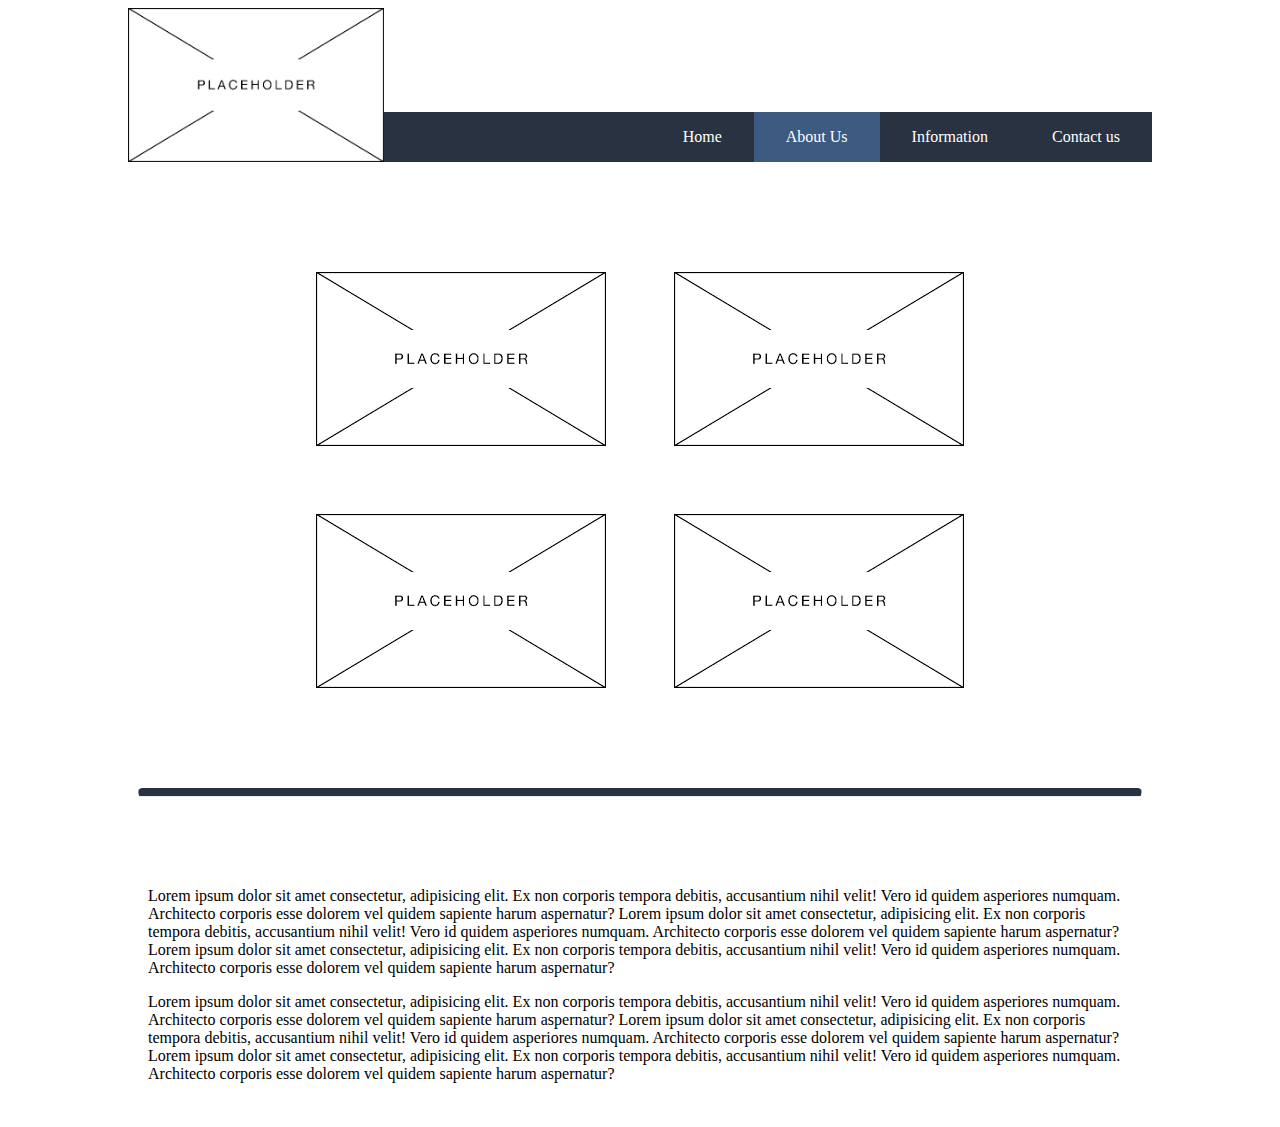
==== about.html @ de770329 "added about us and info page" ====
<!DOCTYPE html>
<html>

    <head>
        <title>CTeV</title>
        <meta charset="UTF-8">
        <meta name="description" content="CTeV Initiative Website">
        <meta name="keywords" content="Club Foot, CTeV">
        <meta name="author" content="Flipside">
        <meta name="viewport" content="width=device-width, initial-scale=1.0">

        <link rel="stylesheet" type="text/css" href="./css/style.css" >
    </head>

    <body>
        <div id="header">
            <img src="img/placeholder.png" alt="CTeV Logo" id="logo">
            <div id="navigation">
                <ul>
                    <li><a href="contact.html">Contact us</a></li>
                    <li><a href="info.html">Information</a></li>
                    <li><a href="about.html" class="active">About Us</a></li>
                    <li><a href="index.html">Home</a></li>
                </ul>            
            </div>
        </div>

        <div id="content">
            <div id="selfiePanel">
                <img src="img/placeholder.png" alt="Image One" class="Selfies">
                <img src="img/placeholder.png" alt="Image Two" class="Selfies">
                <img src="img/placeholder.png" alt="Image Three" class="Selfies">
                <img src="img/placeholder.png" alt="Image Four" class="Selfies">
            </div>
            <hr class="rounded">
            <div id="textContent">
                <p> Lorem ipsum dolor sit amet consectetur, adipisicing elit. Ex non corporis tempora debitis, accusantium nihil velit! Vero id quidem asperiores numquam. Architecto corporis esse dolorem vel quidem sapiente harum aspernatur?
                    Lorem ipsum dolor sit amet consectetur, adipisicing elit. Ex non corporis tempora debitis, accusantium nihil velit! Vero id quidem asperiores numquam. Architecto corporis esse dolorem vel quidem sapiente harum aspernatur?
                    Lorem ipsum dolor sit amet consectetur, adipisicing elit. Ex non corporis tempora debitis, accusantium nihil velit! Vero id quidem asperiores numquam. Architecto corporis esse dolorem vel quidem sapiente harum aspernatur? 
                </p>
    
                <p> Lorem ipsum dolor sit amet consectetur, adipisicing elit. Ex non corporis tempora debitis, accusantium nihil velit! Vero id quidem asperiores numquam. Architecto corporis esse dolorem vel quidem sapiente harum aspernatur?
                    Lorem ipsum dolor sit amet consectetur, adipisicing elit. Ex non corporis tempora debitis, accusantium nihil velit! Vero id quidem asperiores numquam. Architecto corporis esse dolorem vel quidem sapiente harum aspernatur?
                    Lorem ipsum dolor sit amet consectetur, adipisicing elit. Ex non corporis tempora debitis, accusantium nihil velit! Vero id quidem asperiores numquam. Architecto corporis esse dolorem vel quidem sapiente harum aspernatur? 
                </p>
            </div>
        </div>

        

        

    </body>

</html>
---- css/style.css ----
body {
    margin-left: 10%;
    margin-right: 10%;
}

ul {
    float: right;
    list-style-type: none;
    margin: 0;
    padding: 0;
    overflow: hidden;
    background-color: #293241;
    width: 100%;
}

li {
    float: right;
}

li a {
    display: block;
    color: #fefefe;
    text-align: center;
    padding: 1em 2em;
    text-decoration: none;
}

li a:hover {
    background-color: #111;
}

.active {
    background-color: #3D5A80;
  }

#navigation {
    float: right;
    width: 75%;
    position: absolute;
    bottom: 0;
    margin-bottom: 3.8px;
}

#header {
    white-space: nowrap;
    position:relative;
}

#header * {
    display: inline-block;
}

#logo {
    width: 25%;
    height: 100%;
}

#content {
    position: relative;
    margin-top: 4em;
    padding: 10px;
}

#video {
    text-align: center;
}

#button {
    background-color: #EE6C4D;
    border: none;
    color: white;
    padding: 15px 32px;
    text-align: center;
    text-decoration: none;
    display: inline-block;
    font-size: 16px;
    margin-top: 1em;
  }

#buttonFrame {
    text-align: center;
}

#textContent {
    margin-top: 4em;
    padding: 10px;
}

hr.rounded {
    margin-top: 4em;
    border-top: 8px solid #293241;
    border-radius: 5px;
    text-align: center;
  }

  .Selfies {
      margin: 2em;
  }

  #selfiePanel {
      text-align: center;
  }
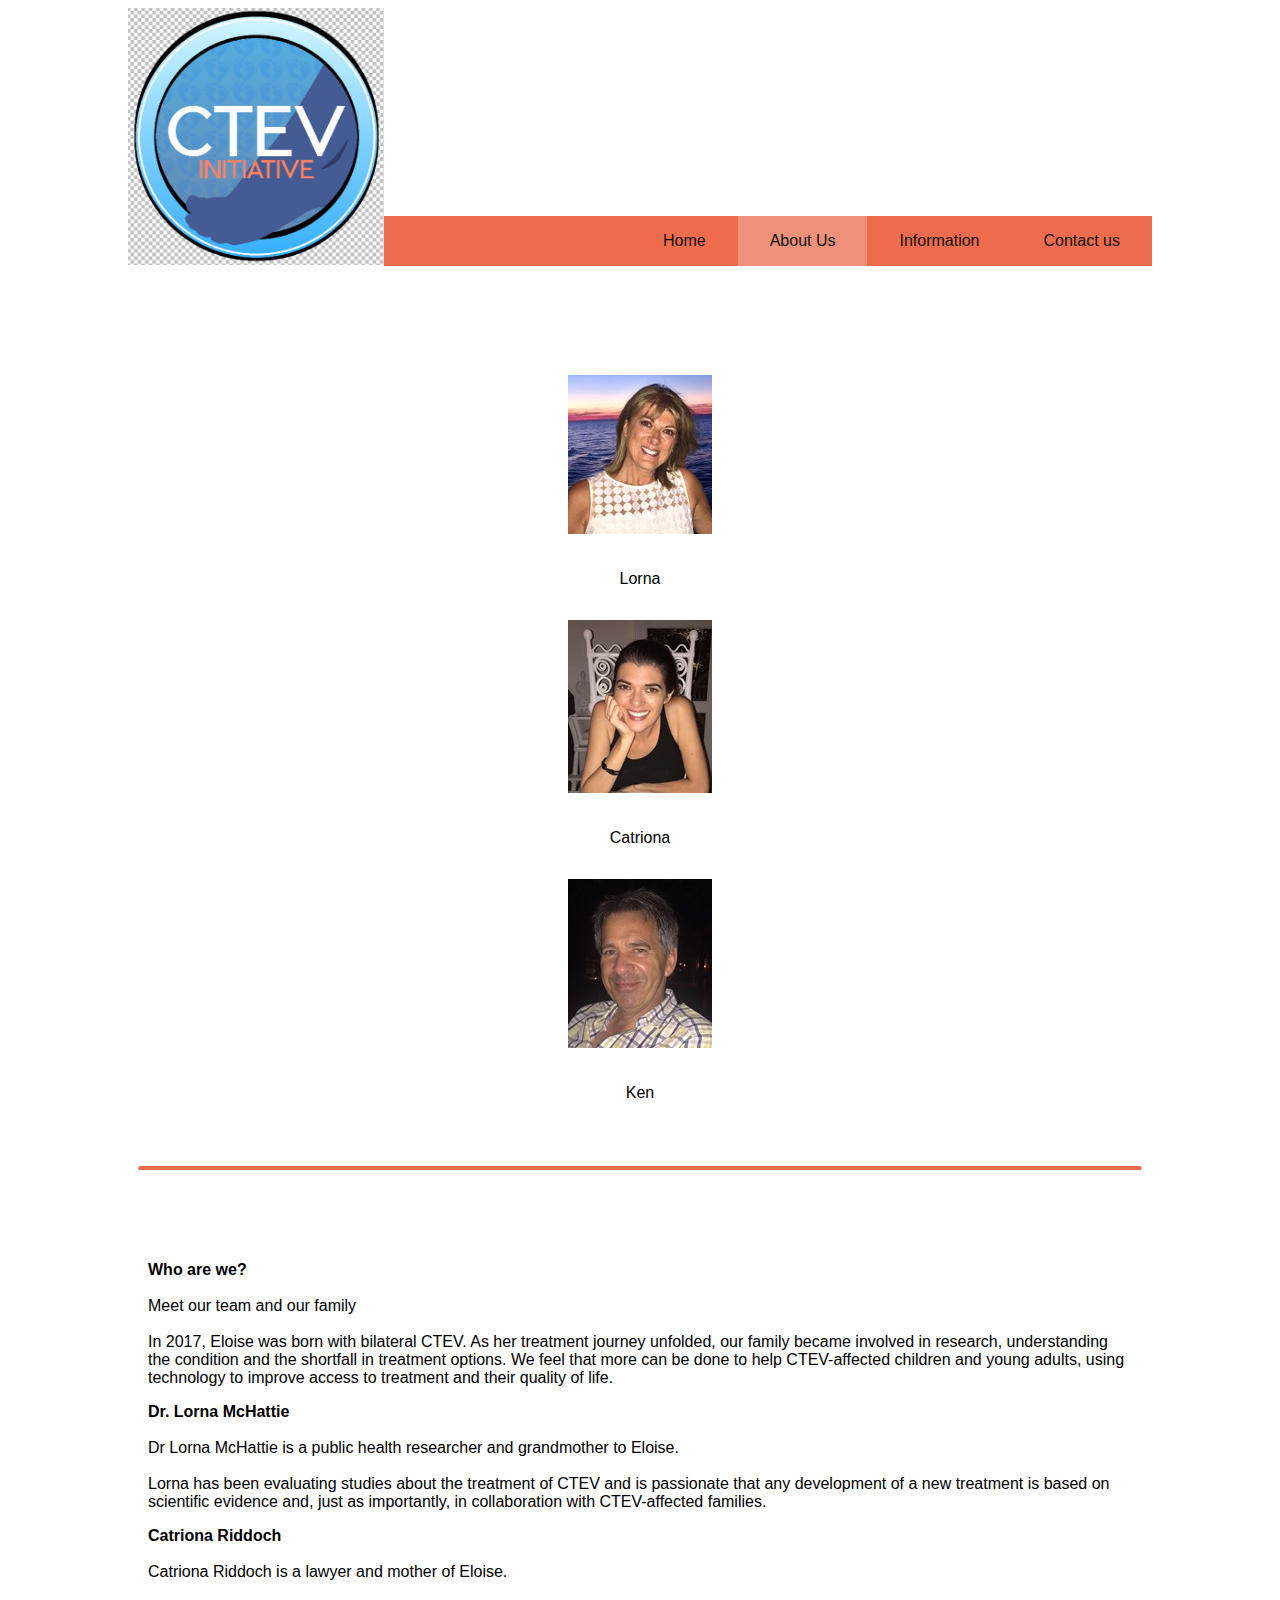
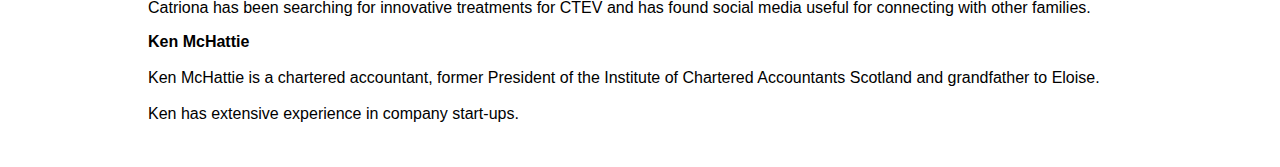
==== commit fc5d1ff8: "updated website" ====
--- a/about.html
+++ b/about.html
@@ -14,7 +14,7 @@
 
     <body>
         <div id="header">
-            <img src="img/placeholder.png" alt="CTeV Logo" id="logo">
+            <img src="img/ctevLogo.png" alt="CTeV Logo" id="logo">
             <div id="navigation">
                 <ul>
                     <li><a href="contact.html">Contact us</a></li>
@@ -27,21 +27,44 @@
 
         <div id="content">
             <div id="selfiePanel">
-                <img src="img/placeholder.png" alt="Image One" class="Selfies">
-                <img src="img/placeholder.png" alt="Image Two" class="Selfies">
-                <img src="img/placeholder.png" alt="Image Three" class="Selfies">
-                <img src="img/placeholder.png" alt="Image Four" class="Selfies">
+                <img src="img/Lorna.jpg" alt="Lorna" class="Selfies">
+                <figcaption>Lorna</figcaption>
+                <img src="img/Catriona.jpg" alt="Catriona" class="Selfies">
+                <figcaption>Catriona</figcaption>
+                <img src="img/Ken.jpg" alt="Ken" class="Selfies">
+                <figcaption>Ken</figcaption>
             </div>
             <hr class="rounded">
             <div id="textContent">
-                <p> Lorem ipsum dolor sit amet consectetur, adipisicing elit. Ex non corporis tempora debitis, accusantium nihil velit! Vero id quidem asperiores numquam. Architecto corporis esse dolorem vel quidem sapiente harum aspernatur?
-                    Lorem ipsum dolor sit amet consectetur, adipisicing elit. Ex non corporis tempora debitis, accusantium nihil velit! Vero id quidem asperiores numquam. Architecto corporis esse dolorem vel quidem sapiente harum aspernatur?
-                    Lorem ipsum dolor sit amet consectetur, adipisicing elit. Ex non corporis tempora debitis, accusantium nihil velit! Vero id quidem asperiores numquam. Architecto corporis esse dolorem vel quidem sapiente harum aspernatur? 
+                <p><b>Who are we?</b> <br><br>
+
+                    Meet our team and our family <br><br>
+                    
+                    In 2017, Eloise was born with bilateral CTEV. As her treatment journey unfolded, our family became involved in research, understanding the condition and the shortfall in treatment options. We feel that more can be done to help CTEV-affected children and young adults, using technology to improve access to treatment and their quality of life. 
+                    
                 </p>
     
-                <p> Lorem ipsum dolor sit amet consectetur, adipisicing elit. Ex non corporis tempora debitis, accusantium nihil velit! Vero id quidem asperiores numquam. Architecto corporis esse dolorem vel quidem sapiente harum aspernatur?
-                    Lorem ipsum dolor sit amet consectetur, adipisicing elit. Ex non corporis tempora debitis, accusantium nihil velit! Vero id quidem asperiores numquam. Architecto corporis esse dolorem vel quidem sapiente harum aspernatur?
-                    Lorem ipsum dolor sit amet consectetur, adipisicing elit. Ex non corporis tempora debitis, accusantium nihil velit! Vero id quidem asperiores numquam. Architecto corporis esse dolorem vel quidem sapiente harum aspernatur? 
+                <p> <b>Dr. Lorna McHattie</b> <br><br>
+                    
+                    Dr Lorna McHattie is a public health researcher and grandmother to Eloise. <br><br>
+
+                    Lorna has been evaluating studies about the treatment of CTEV and is passionate that any development of a new treatment is based on scientific evidence and, just as importantly, in collaboration with CTEV-affected families.
+                    
+                </p>
+
+                <p><b>Catriona Riddoch</b> <br><br>
+                    
+                    Catriona Riddoch is a lawyer and mother of Eloise. <br><br>
+
+                   Catriona has been searching for innovative treatments for CTEV and has found social media useful for connecting with other families.
+                    
+                </p>
+
+                <p><b>Ken McHattie</b> <br><br>
+                    
+                    Ken McHattie is a chartered accountant, former President of the Institute of Chartered Accountants Scotland and grandfather to Eloise. <br><br>
+
+                    Ken has extensive experience in company start-ups. 
                 </p>
             </div>
         </div>
--- a/css/style.css
+++ b/css/style.css
@@ -9,7 +9,7 @@
     margin: 0;
     padding: 0;
     overflow: hidden;
-    background-color: #293241;
+    background-color: #EE6C4D;
     width: 100%;
 }
 
@@ -19,18 +19,15 @@
 
 li a {
     display: block;
-    color: #fefefe;
+    color: #111;
     text-align: center;
     padding: 1em 2em;
     text-decoration: none;
-}
-
-li a:hover {
-    background-color: #111;
+    font-family: Verdana, sans-serif;
 }
 
 .active {
-    background-color: #3D5A80;
+    background-color: #ed917b;
   }
 
 #navigation {
@@ -88,7 +85,7 @@
 
 hr.rounded {
     margin-top: 4em;
-    border-top: 8px solid #293241;
+    border-top: 4px solid #EE6C4D;
     border-radius: 5px;
     text-align: center;
   }
@@ -99,4 +96,19 @@
 
   #selfiePanel {
       text-align: center;
+  }
+
+  p {
+      font-family: Verdana, sans-serif;
+  }
+
+  figcaption {
+      font-family: Verdana, sans-serif;
+  }
+
+  .centeredImage {
+      display: block;
+      margin-left: auto;
+      margin-right: auto;
+      width: 15%;
   }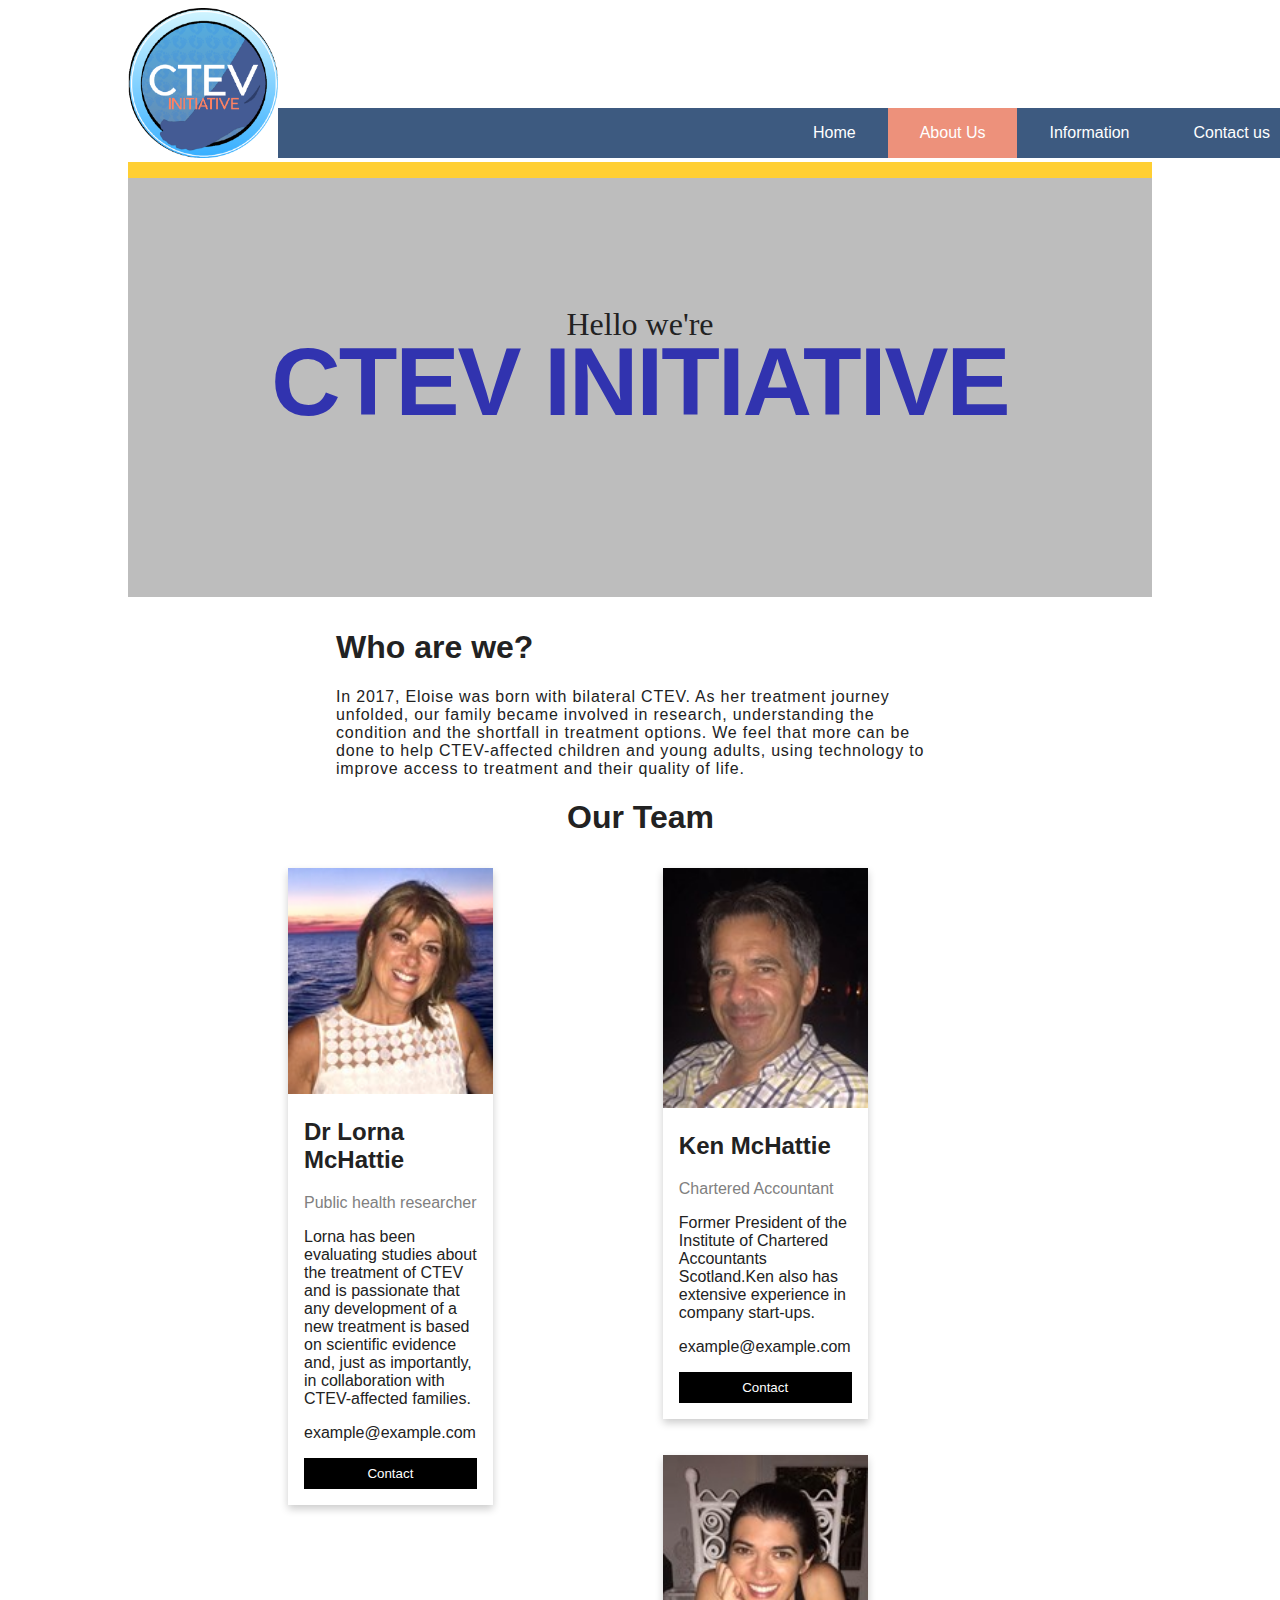
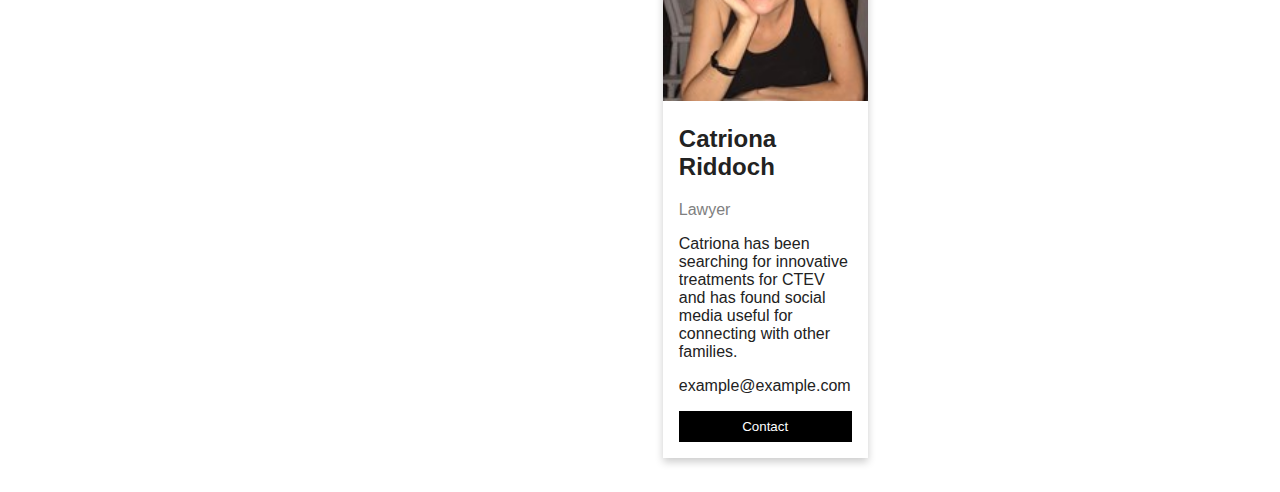
==== commit f84a900e: "updated" ====
--- a/about.html
+++ b/about.html
@@ -1,78 +1,90 @@
 <!DOCTYPE html>
 <html>
 
-    <head>
-        <title>CTeV</title>
-        <meta charset="UTF-8">
-        <meta name="description" content="CTeV Initiative Website">
-        <meta name="keywords" content="Club Foot, CTeV">
-        <meta name="author" content="Flipside">
-        <meta name="viewport" content="width=device-width, initial-scale=1.0">
+<head>
+    <title>CTeV</title>
+    <meta charset="UTF-8">
+    <meta name="description" content="CTeV Initiative Website">
+    <meta name="keywords" content="Club Foot, CTeV">
+    <meta name="author" content="Flipside">
+    <meta name="viewport" content="width=device-width, initial-scale=1.0">
 
-        <link rel="stylesheet" type="text/css" href="./css/style.css" >
-    </head>
+    <link rel="stylesheet" type="text/css" href="./css/style.css">
+    <link rel="stylesheet" type="text/css" href="./css/about.css">
+</head>
 
-    <body>
-        <div id="header">
-            <img src="img/ctevLogo.png" alt="CTeV Logo" id="logo">
-            <div id="navigation">
-                <ul>
-                    <li><a href="contact.html">Contact us</a></li>
-                    <li><a href="info.html">Information</a></li>
-                    <li><a href="about.html" class="active">About Us</a></li>
-                    <li><a href="index.html">Home</a></li>
-                </ul>            
+<body>
+    <div id="header">
+        <img src="img/ctevLogo.png" alt="CTeV Logo" id="logo">
+        <div id="navigation">
+            <ul>
+                <li><a href="contact.html">Contact us</a></li>
+                <li><a href="info.html">Information</a></li>
+                <li><a href="about.html" class="active">About Us</a></li>
+                <li><a href="index.html">Home</a></li>
+            </ul>
+        </div>
+    </div>
+
+    <header class='masthead'>
+        <p class='masthead-intro'> Hello we're </p>
+        <h1 class='masthead-heading'> CTEV INITIATIVE</h1>
+    </header>
+    <section class="introduction-section">
+        <h1> Who are we? </h1>
+        <p> In 2017, Eloise was born with bilateral CTEV. As her treatment journey unfolded, our family became involved
+            in research, understanding the condition and the shortfall in treatment options. We feel that more can be
+            done to help CTEV-affected children and young adults, using technology to improve access to treatment and
+            their quality of life. </p>
+    </section>
+
+
+
+    <div class="row">
+        <h1>Our Team</h1>
+        <div class="column">
+            <div class="card">
+                <img src="img/Lorna.jpg" alt="Lorna" style="width:100%">
+                <div class="container">
+                    <h2>Dr Lorna McHattie</h2>
+                    <p class="title">Public health researcher</p>
+                    <p>Lorna has been evaluating studies about the treatment of CTEV and is passionate that any
+                        development of a new treatment is based on scientific evidence and, just as importantly, in
+                        collaboration with CTEV-affected families.</p>
+                    <p>example@example.com</p>
+                    <p><button class="button">Contact</button></p>
+                </div>
             </div>
         </div>
 
-        <div id="content">
-            <div id="selfiePanel">
-                <img src="img/Lorna.jpg" alt="Lorna" class="Selfies">
-                <figcaption>Lorna</figcaption>
-                <img src="img/Catriona.jpg" alt="Catriona" class="Selfies">
-                <figcaption>Catriona</figcaption>
-                <img src="img/Ken.jpg" alt="Ken" class="Selfies">
-                <figcaption>Ken</figcaption>
-            </div>
-            <hr class="rounded">
-            <div id="textContent">
-                <p><b>Who are we?</b> <br><br>
-
-                    Meet our team and our family <br><br>
-                    
-                    In 2017, Eloise was born with bilateral CTEV. As her treatment journey unfolded, our family became involved in research, understanding the condition and the shortfall in treatment options. We feel that more can be done to help CTEV-affected children and young adults, using technology to improve access to treatment and their quality of life. 
-                    
-                </p>
-    
-                <p> <b>Dr. Lorna McHattie</b> <br><br>
-                    
-                    Dr Lorna McHattie is a public health researcher and grandmother to Eloise. <br><br>
-
-                    Lorna has been evaluating studies about the treatment of CTEV and is passionate that any development of a new treatment is based on scientific evidence and, just as importantly, in collaboration with CTEV-affected families.
-                    
-                </p>
-
-                <p><b>Catriona Riddoch</b> <br><br>
-                    
-                    Catriona Riddoch is a lawyer and mother of Eloise. <br><br>
-
-                   Catriona has been searching for innovative treatments for CTEV and has found social media useful for connecting with other families.
-                    
-                </p>
-
-                <p><b>Ken McHattie</b> <br><br>
-                    
-                    Ken McHattie is a chartered accountant, former President of the Institute of Chartered Accountants Scotland and grandfather to Eloise. <br><br>
-
-                    Ken has extensive experience in company start-ups. 
-                </p>
+        <div class="column">
+            <div class="card">
+                <img src="img/Ken.jpg" alt="ken" style="width:100%">
+                <div class="container">
+                    <h2>Ken McHattie</h2>
+                    <p class="title">Chartered Accountant</p>
+                    <p>Former President of the Institute of Chartered Accountants Scotland.Ken also has extensive
+                        experience in company start-ups.</p>
+                    <p>example@example.com</p>
+                    <p><button class="button">Contact</button></p>
+                </div>
             </div>
         </div>
 
-        
-
-        
-
-    </body>
+        <div class="column">
+            <div class="card">
+                <img src="img/Catriona.jpg" alt="Catriona" style="width:100%">
+                <div class="container">
+                    <h2>Catriona Riddoch</h2>
+                    <p class="title">Lawyer</p>
+                    <p>Catriona has been searching for innovative treatments for CTEV and has found social media useful
+                        for connecting with other families.</p>
+                    <p>example@example.com</p>
+                    <p><button class="button">Contact</button></p>
+                </div>
+            </div>
+        </div>
+    </div>
+</body>
 
 </html>--- a/css/style.css
+++ b/css/style.css
@@ -9,7 +9,7 @@
     margin: 0;
     padding: 0;
     overflow: hidden;
-    background-color: #EE6C4D;
+    background-color: #3d5a80;
     width: 100%;
 }
 
@@ -18,8 +18,9 @@
 }
 
 li a {
-    display: block;
-    color: #111;
+    display: inline-block;
+    margin: 0px;
+    color: rgb(255, 255, 255);
     text-align: center;
     padding: 1em 2em;
     text-decoration: none;
@@ -31,8 +32,7 @@
   }
 
 #navigation {
-    float: right;
-    width: 75%;
+    width: 100%;
     position: absolute;
     bottom: 0;
     margin-bottom: 3.8px;
@@ -48,8 +48,9 @@
 }
 
 #logo {
-    width: 25%;
-    height: 100%;
+    margin-left: 0px;
+    width: 150px;
+    height: 50%;
 }
 
 #content {
--- a/css/about.css
+++ b/css/about.css
@@ -0,0 +1,114 @@
+body {
+    color: #222222;
+    font-size: 1em;
+    font-family: "Open Sans", "Helvetica Neue", sans-serif;
+}
+.content-footer,
+.masthead-heading,
+.masthead-intro {
+  text-align: center;
+}
+.masthead {
+  padding: 6em 0;
+  background: #BDBDBD;
+  background-size: cover;
+  background-repeat: no-repeat;
+  border-top: solid 1em #FFCF33;
+}
+.masthead-intro {
+    margin-bottom: 0.1em;
+    font-family: "Gentium Book Basic", Georgia, serif;
+    font-size: 2em;
+}
+.masthead-heading {
+    color: #3133af;
+    margin-top: -0.2em;
+    font-family: "Open Sans", "Helvetica Neue", sans-serif;
+    font-weight: bold;
+    font-size: 6em;
+    letter-spacing: -0.02em;
+    text-transform: uppercase;
+}
+.introduction-section,
+.location-section,
+.questions-section {
+    max-width: 38em;
+    margin-left: auto;
+    margin-right: auto;
+    margin-top: 2em;
+}
+.introduction-section > p,
+.location-section > p,
+.questions-section,
+.content-footer > p {
+    font-weight: 300;
+    letter-spacing: 0.05em;
+}
+
+.content-footer,
+.masthead-heading,
+.masthead-intro {
+  text-align: center;
+}
+.masthead {
+  padding: 6em 0;
+  background-image: url('https://i.imgur.com/yGmrlyg.jpg');
+  background-size: cover;
+  background-repeat: no-repeat;
+  border-top: solid 1em #FFCF33;
+}
+
+.column {
+    float: left;
+    width: 20%;
+    margin-left: 150px;
+    margin-bottom: 16px;
+    padding: 10px;
+  }
+  
+@media screen and (max-width: 650px) {
+    .column {
+      width: 100%;
+      display: block;
+    }
+  }
+  
+.card {
+    box-shadow: 0 4px 8px 0 rgba(0, 0, 0, 0.2);
+  }
+  
+.container {
+    padding: 0 16px;
+  }
+  
+
+.container::after, .row::after {
+    content: "";
+    clear: both;
+    display: table;
+  }
+  
+.title {
+    color: grey;
+  }
+  
+.button {
+    border: none;
+    outline: 0;
+    display: inline-block;
+    padding: 8px;
+    color: white;
+    background-color: #000;
+    text-align: center;
+    cursor: pointer;
+    width: 100%;
+  }
+  
+.button:hover {
+    background-color: #555;
+  }
+
+.row h1{
+    margin-left: 439px;
+}
+
